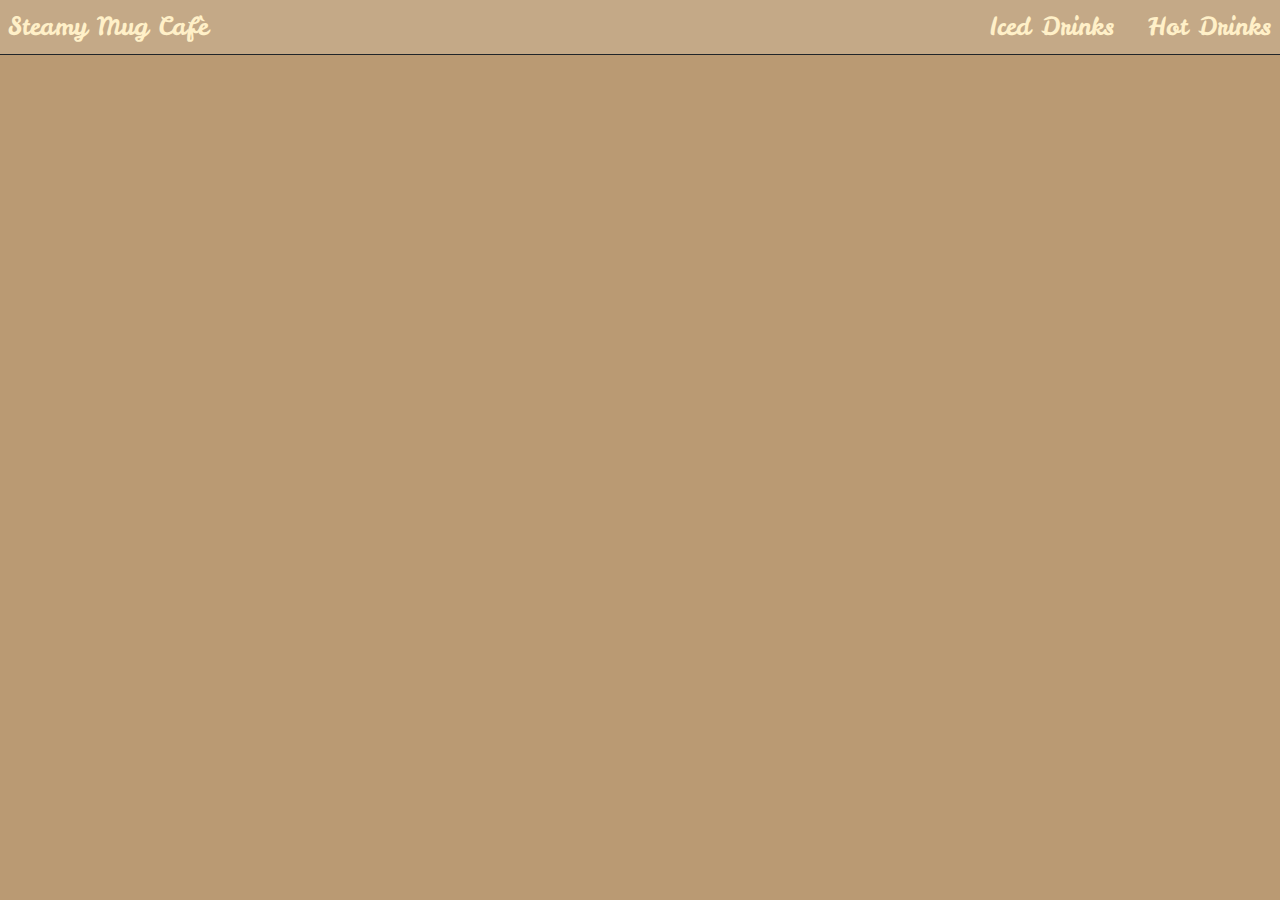
==== index.html @ b5d32241 "first commit" ====
<!doctype html>
<html lang="en">

<head>
    <meta charset="utf-8">
    <meta name="viewport" content="width=device-width, initial-scale=1">
    <title>Steamy Mug Cafè</title>
    <link href="https://cdn.jsdelivr.net/npm/bootstrap@5.3.3/dist/css/bootstrap.min.css" rel="stylesheet"
        integrity="sha384-QWTKZyjpPEjISv5WaRU9OFeRpok6YctnYmDr5pNlyT2bRjXh0JMhjY6hW+ALEwIH" crossorigin="anonymous">
    <link rel="stylesheet" href="/styles/style.css">
    <link rel="icon" href="./assets/smclogo2.png">
</head>

<body class="bgColor">
    <div class="row navcolor border border-dark border-top-0 border-start-0 border-end-0 gx-0">

        <div class="col-6">
            <p class="twntf text ps-2 m-0 py-2">
                Steamy Mug Cafè
            </p>
        </div>

        <div class="col-6 text-end">
            <div class="row">

                <div class="col">
                    <p class="twntf text m-0 py-2">
                        Iced Drinks
                    </p>
                </div>

                <div class="col-3 text-center">
                    <p class="twntf text m-0 py-2">
                        Hot Drinks
                    </p>
                </div>

            </div>
        </div>
    </div>








    <script src="https://cdn.jsdelivr.net/npm/bootstrap@5.3.3/dist/js/bootstrap.bundle.min.js"
        integrity="sha384-YvpcrYf0tY3lHB60NNkmXc5s9fDVZLESaAA55NDzOxhy9GkcIdslK1eN7N6jIeHz"
        crossorigin="anonymous"></script>
</body>

</html>
---- styles/style.css ----
/* 
Colors -

SteamyMugColor
#FFF0C8

BgColor
#BA9A73

FooterColor
#88653A

 */

@font-face {
    font-family: Leck;
    src: url(/fonts/Leckerli_One/LeckerliOne-Regular.ttf);
}

.bgColor{
    background-color: #BA9A73;
}

.navcolor{
    background-color: rgba(255, 255, 255, .15);
    z-index: -1;
}

.text{
    color: #fff0c8;
}

.twntf{
    font-size: 25px;
    font-family: Leck;
}
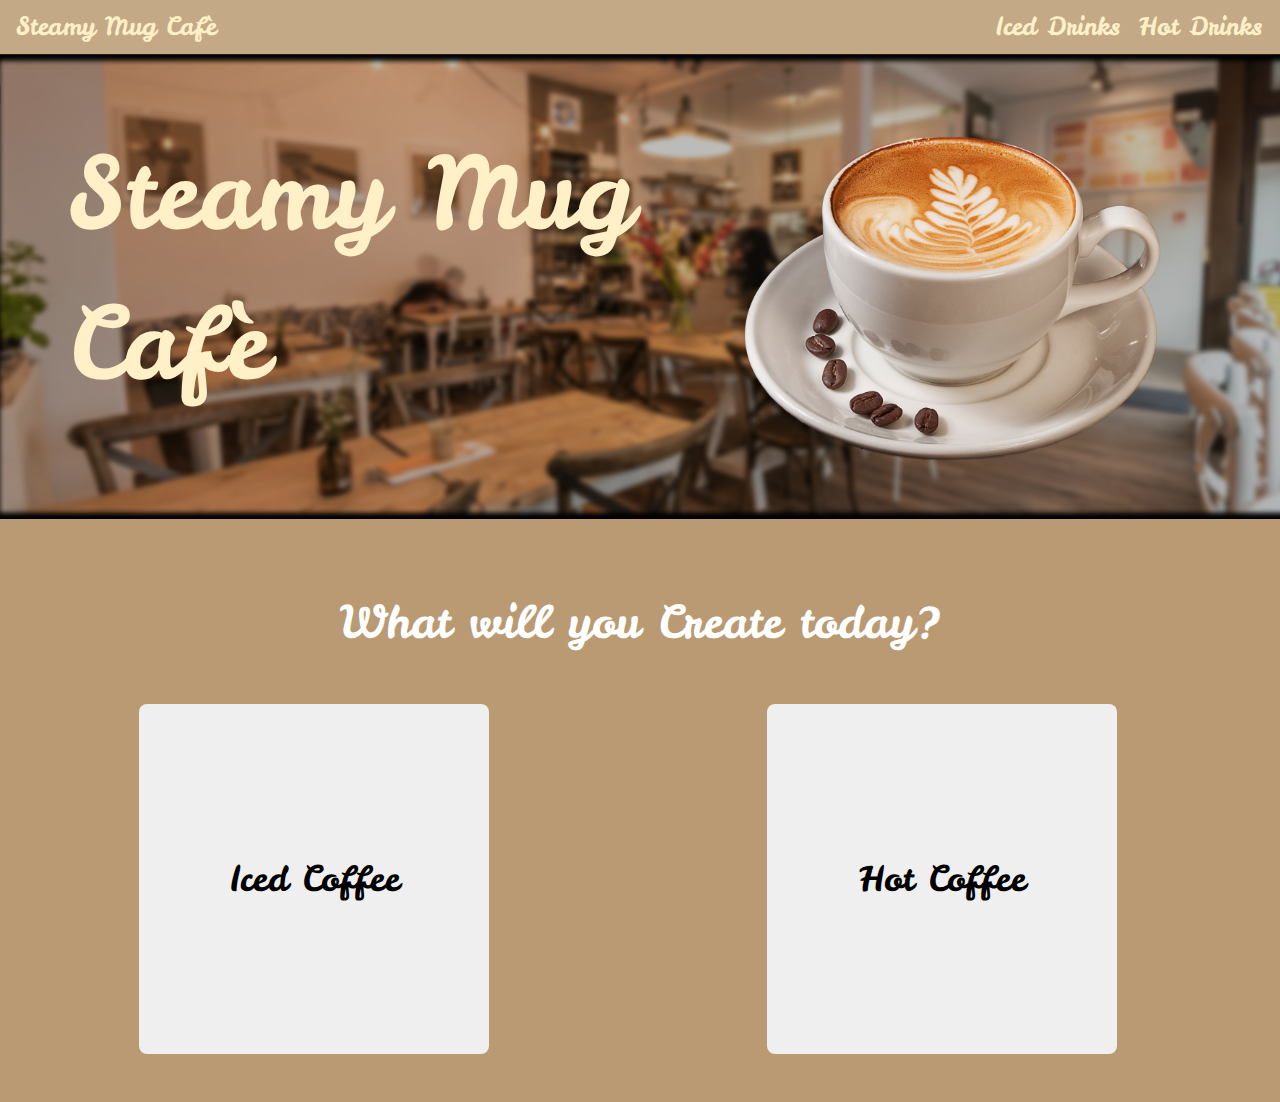
==== commit 47048e70: "workinggg" ====
--- a/index.html
+++ b/index.html
@@ -1,27 +1,27 @@
-<!doctype html>
+<!DOCTYPE html>
 <html lang="en">
 
 <head>
-    <meta charset="utf-8">
-    <meta name="viewport" content="width=device-width, initial-scale=1">
+    <meta charset="utf-8" />
+    <meta name="viewport" content="width=device-width, initial-scale=1" />
     <title>Steamy Mug Cafè</title>
     <link href="https://cdn.jsdelivr.net/npm/bootstrap@5.3.3/dist/css/bootstrap.min.css" rel="stylesheet"
-        integrity="sha384-QWTKZyjpPEjISv5WaRU9OFeRpok6YctnYmDr5pNlyT2bRjXh0JMhjY6hW+ALEwIH" crossorigin="anonymous">
-    <link rel="stylesheet" href="/styles/style.css">
-    <link rel="icon" href="./assets/smclogo2.png">
+        integrity="sha384-QWTKZyjpPEjISv5WaRU9OFeRpok6YctnYmDr5pNlyT2bRjXh0JMhjY6hW+ALEwIH" crossorigin="anonymous" />
+    <link rel="stylesheet" href="/styles/style.css" />
+    <link rel="icon" href="./assets/smclogo2.png" />
 </head>
 
 <body class="bgColor">
+
     <div class="row navcolor border border-dark border-top-0 border-start-0 border-end-0 gx-0">
-
         <div class="col-6">
-            <p class="twntf text ps-2 m-0 py-2">
+            <p class="twntf text ps-2 m-0 py-2 ps-3">
                 Steamy Mug Cafè
             </p>
         </div>
 
         <div class="col-6 text-end">
-            <div class="row">
+            <div class="row gx-0">
 
                 <div class="col">
                     <p class="twntf text m-0 py-2">
@@ -41,10 +41,40 @@
 
 
 
+    <div class="container-fluid heroimg d-flex align-items-center">
+        <div class="row gx-0 w-100">
+            <div class="col-6">
+                <p class="herotxt text-start ps-5 ms-2">
+                    Steamy Mug Cafè
+                </p>
+            </div>
+            <div class="col-6 text-center">
+                <img src="/assets/LatteArt.png" class="latte" alt="">
+            </div>
+        </div>
+    </div>
+    
+    <div class="row gx-0 pb-5">
+        <div class="col fourtf text-center pt-5 pb-5">
+            What will you Create today?
+        </div>
+        <div class="row text-center">
+            <div class="col">
+                <button class="border-0 rounded-3 hotcold">
+                    Iced Coffee
+                </button>
+            </div>
+            <div class="col">
+                <button class="border-0 rounded-3 hotcold">
+                    Hot Coffee
+                </button>
+            </div>
+        </div>
+    </div>
 
-
-
-
+    <div class="row">
+        
+    </div>
 
     <script src="https://cdn.jsdelivr.net/npm/bootstrap@5.3.3/dist/js/bootstrap.bundle.min.js"
         integrity="sha384-YvpcrYf0tY3lHB60NNkmXc5s9fDVZLESaAA55NDzOxhy9GkcIdslK1eN7N6jIeHz"
--- a/styles/style.css
+++ b/styles/style.css
@@ -33,4 +33,33 @@
 .twntf{
     font-size: 25px;
     font-family: Leck;
+}
+
+.heroimg{
+    background-image: url(/assets/SMCheroimg2.png);
+    height: 54vh;
+    background-repeat: no-repeat;
+}
+
+.fourtf{
+    font-size: 45px;
+    font-family: Leck;
+    color: white;
+}
+
+.herotxt{
+    font-size: 100px;
+    color:  #FFF0C8;
+    font-family: Leck;
+}
+
+.latte{
+    height: 40vh;
+}
+
+.hotcold{
+    width: 350px;
+    height: 350px;
+    font-family: Leck;
+    font-size: 35px;
 }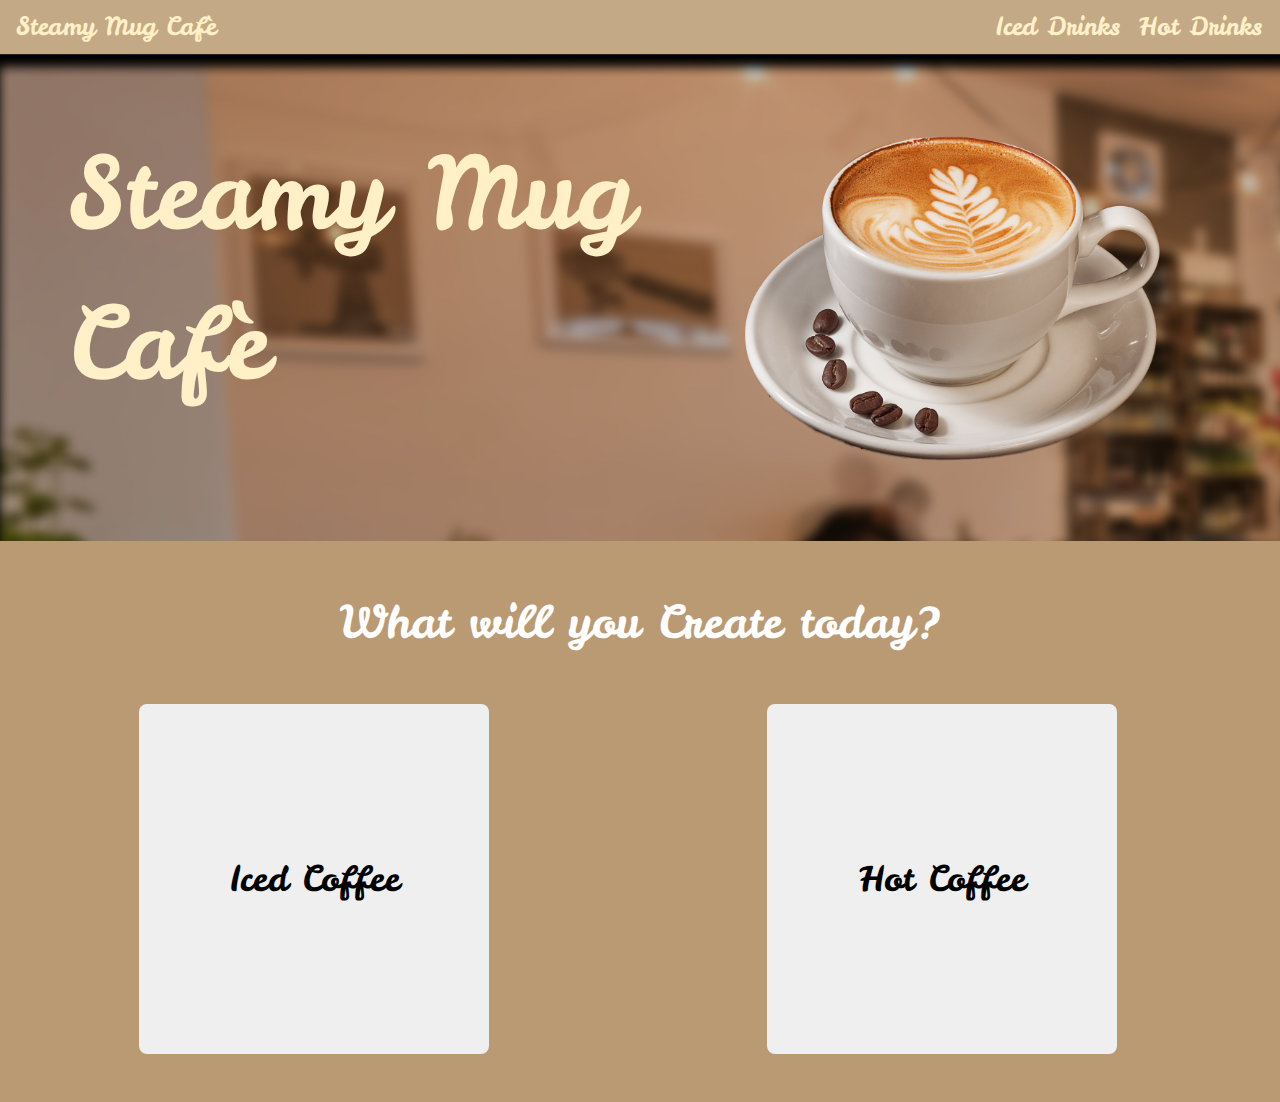
==== commit 491a8b8d: "heroimgchanges" ====
--- a/index.html
+++ b/index.html
@@ -45,11 +45,11 @@
         <div class="row gx-0 w-100">
             <div class="col-6">
                 <p class="herotxt text-start ps-5 ms-2">
-                    Steamy Mug Cafè
+                    Steamy Mug <br> Cafè
                 </p>
             </div>
             <div class="col-6 text-center">
-                <img src="/assets/LatteArt.png" class="latte" alt="">
+                <img src="/assets/LatteArt.png" class="latte img-fluid" alt="">
             </div>
         </div>
     </div>
@@ -73,7 +73,7 @@
     </div>
 
     <div class="row">
-        
+
     </div>
 
     <script src="https://cdn.jsdelivr.net/npm/bootstrap@5.3.3/dist/js/bootstrap.bundle.min.js"
--- a/styles/style.css
+++ b/styles/style.css
@@ -36,7 +36,7 @@
 }
 
 .heroimg{
-    background-image: url(/assets/SMCheroimg2.png);
+    background-image: url(/assets/SMCheroimg.png);
     height: 54vh;
     background-repeat: no-repeat;
 }
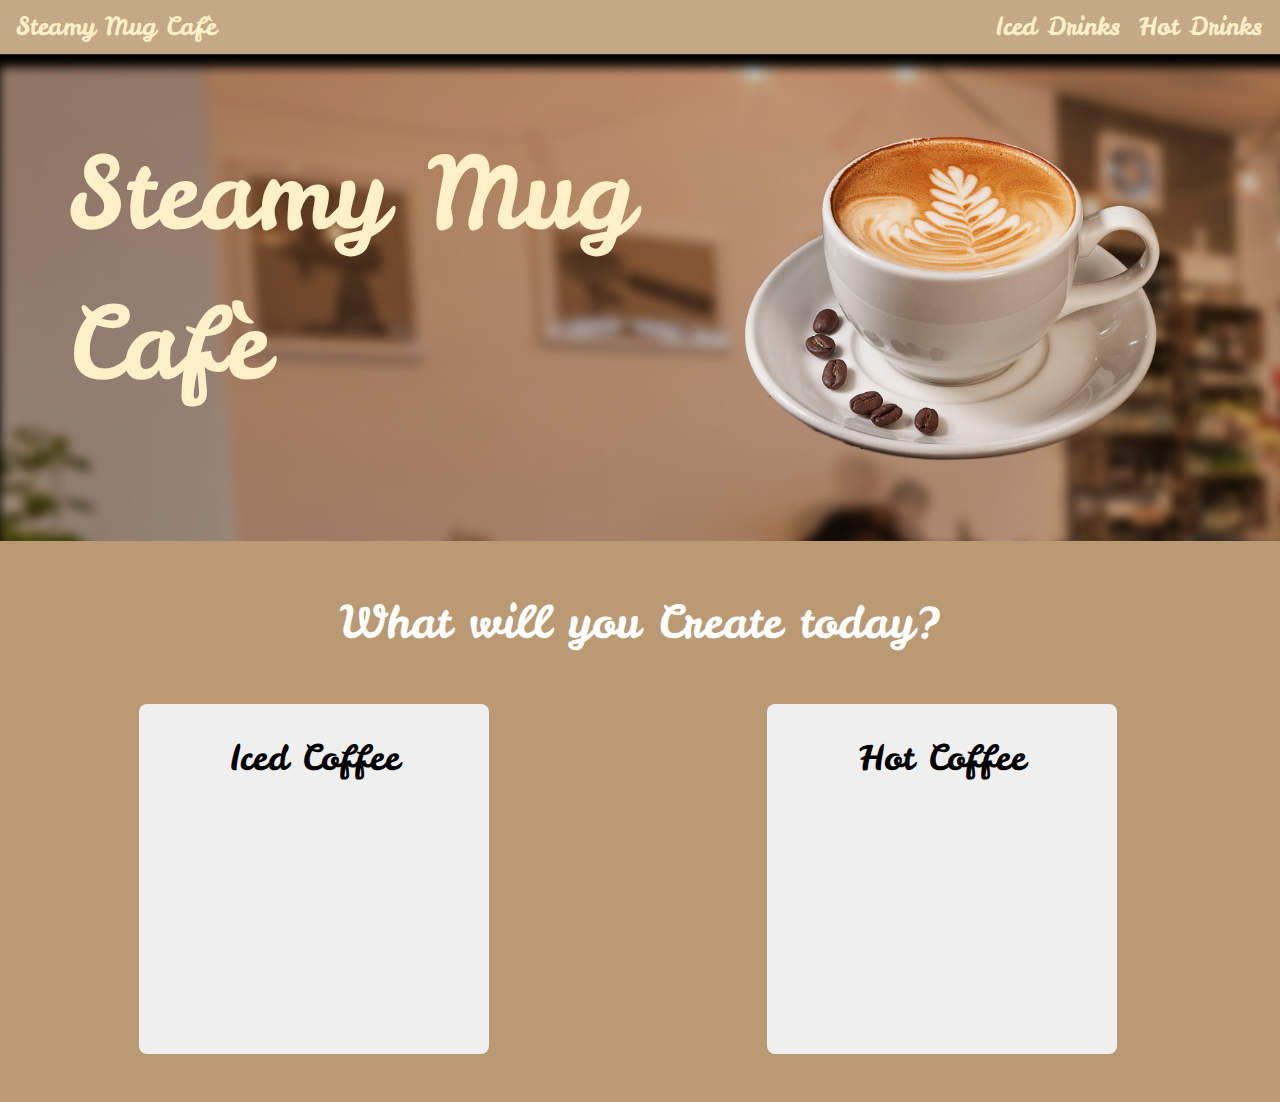
==== commit 6a9cfcca: "Fixedboxes" ====
--- a/index.html
+++ b/index.html
@@ -61,12 +61,16 @@
         <div class="row text-center">
             <div class="col">
                 <button class="border-0 rounded-3 hotcold">
-                    Iced Coffee
+                    <p class="temptxt">
+                        Iced Coffee
+                    </p>
                 </button>
             </div>
             <div class="col">
                 <button class="border-0 rounded-3 hotcold">
-                    Hot Coffee
+                    <p class="temptxt">
+                        Hot Coffee
+                    </p>
                 </button>
             </div>
         </div>
--- a/styles/style.css
+++ b/styles/style.css
@@ -62,4 +62,8 @@
     height: 350px;
     font-family: Leck;
     font-size: 35px;
+}
+
+.temptxt{
+    padding-bottom: 225px;
 }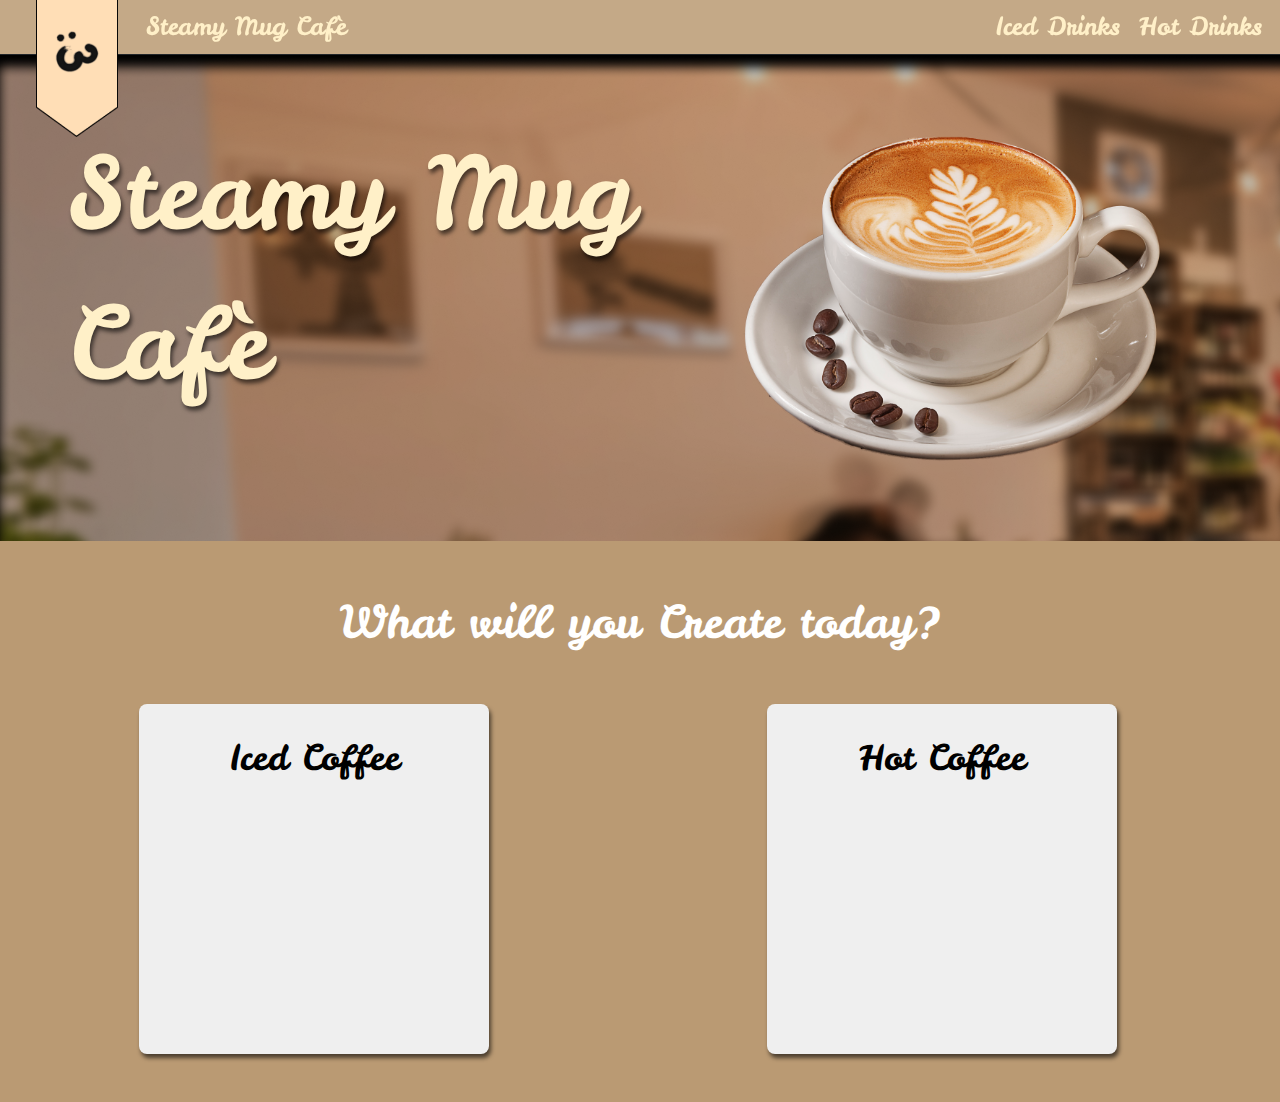
==== commit f14ebb03: "Navbar done & Dropshadow added more soon :3" ====
--- a/index.html
+++ b/index.html
@@ -13,11 +13,18 @@
 
 <body class="bgColor">
 
-    <div class="row navcolor border border-dark border-top-0 border-start-0 border-end-0 gx-0">
+    <div class="row navcolor border border-dark border-top-0 border-start-0 border-end-0 gx-0 sticky">
+
         <div class="col-6">
-            <p class="twntf text ps-2 m-0 py-2 ps-3">
-                Steamy Mug Cafè
-            </p>
+            <div class="row position-absolute">
+                <img src="./assets/SMCBanner.png" width="130px" class="annoyingbanner px-0 ps-5" alt="">
+                <div class="col">
+                    <p class="twntf text ps-2 m-0 py-2 ps-3">
+                        Steamy Mug Cafè
+                    </p>
+                </div>
+
+            </div>
         </div>
 
         <div class="col-6 text-end">
@@ -53,21 +60,21 @@
             </div>
         </div>
     </div>
-    
+
     <div class="row gx-0 pb-5">
         <div class="col fourtf text-center pt-5 pb-5">
             What will you Create today?
         </div>
         <div class="row text-center">
             <div class="col">
-                <button class="border-0 rounded-3 hotcold">
+                <button class="border-0 rounded-3 hotcold boxshadow">
                     <p class="temptxt">
                         Iced Coffee
                     </p>
                 </button>
             </div>
             <div class="col">
-                <button class="border-0 rounded-3 hotcold">
+                <button class="border-0 rounded-3 hotcold boxshadow">
                     <p class="temptxt">
                         Hot Coffee
                     </p>
@@ -76,8 +83,10 @@
         </div>
     </div>
 
-    <div class="row">
+    <div class="row footcolor text-center">
+        <div class="col">
 
+        </div>
     </div>
 
     <script src="https://cdn.jsdelivr.net/npm/bootstrap@5.3.3/dist/js/bootstrap.bundle.min.js"
--- a/styles/style.css
+++ b/styles/style.css
@@ -26,6 +26,10 @@
     z-index: -1;
 }
 
+.footcolor{
+    background-color: #88653A;
+}
+
 .text{
     color: #fff0c8;
 }
@@ -33,6 +37,15 @@
 .twntf{
     font-size: 25px;
     font-family: Leck;
+}
+
+.tf{
+    font-size: 35px;
+    font-family: Leck;
+}
+
+.white{
+    color: white;
 }
 
 .heroimg{
@@ -51,6 +64,7 @@
     font-size: 100px;
     color:  #FFF0C8;
     font-family: Leck;
+    text-shadow: 2px 4px 4px rgba(0,0,0,0.6);
 }
 
 .latte{
@@ -66,4 +80,20 @@
 
 .temptxt{
     padding-bottom: 225px;
+}
+
+.sticky {
+    position: -webkit-sticky;
+    position: sticky;
+    top: 0;
+    z-index: 1000;
+  }
+
+.annoyingbanner{
+    position: relative;
+    width: 130px;
+}
+
+.boxshadow{
+    box-shadow: 2px 4px 4px rgba(0,0,0,0.6);
 }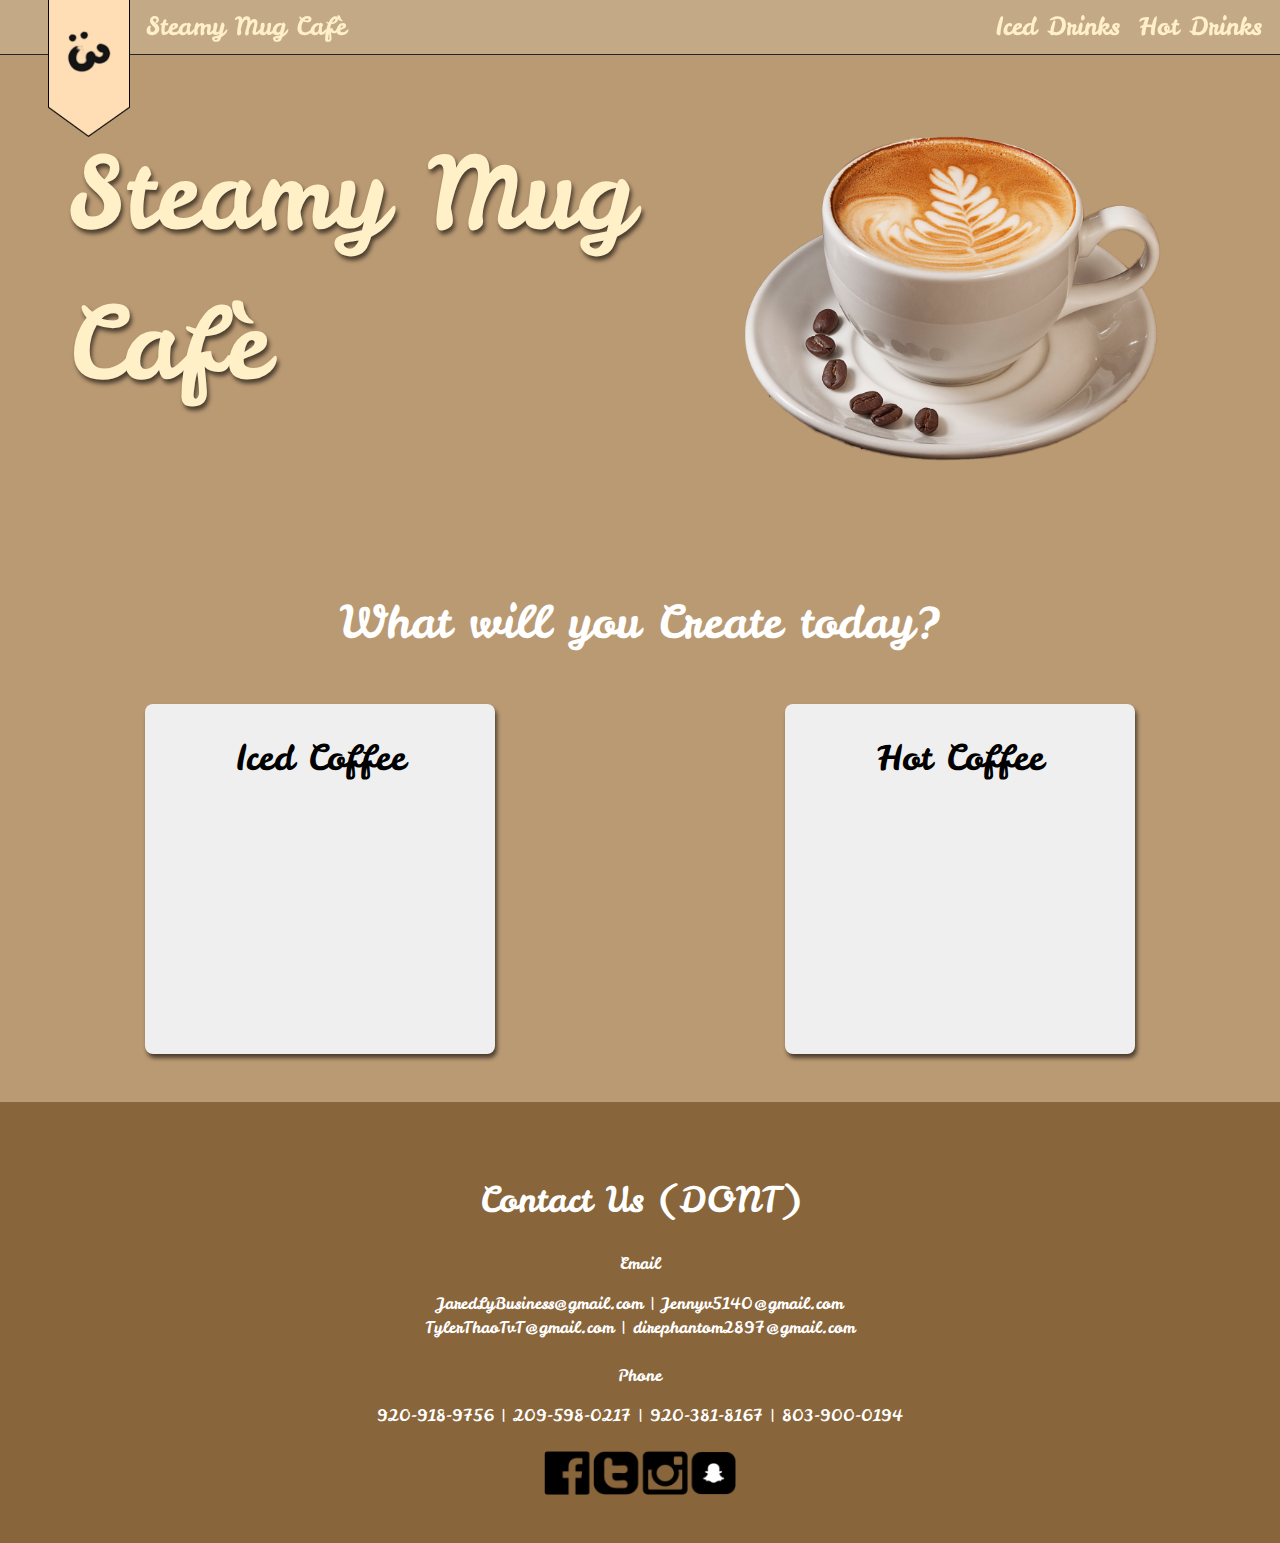
==== commit 3f4462d4: "pages/buttons working and updated images" ====
--- a/index.html
+++ b/index.html
@@ -16,12 +16,14 @@
     <div class="row navcolor border border-dark border-top-0 border-start-0 border-end-0 gx-0 sticky">
 
         <div class="col-6">
-            <div class="row position-absolute">
+            <div class="row position-absolute gx-0">
                 <img src="./assets/SMCBanner.png" width="130px" class="annoyingbanner px-0 ps-5" alt="">
                 <div class="col">
-                    <p class="twntf text ps-2 m-0 py-2 ps-3">
-                        Steamy Mug Cafè
-                    </p>
+                    <a href="/index.html" class="nolink">
+                        <p class="twntf text ps-2 m-0 py-2 ps-3">
+                            Steamy Mug Cafè
+                        </p>
+                    </a>
                 </div>
 
             </div>
@@ -31,15 +33,19 @@
             <div class="row gx-0">
 
                 <div class="col">
-                    <p class="twntf text m-0 py-2">
-                        Iced Drinks
-                    </p>
+                    <a href="/pages/iced.html" class="nolink">
+                        <p class="twntf text m-0 py-2">
+                            Iced Drinks
+                        </p>
+                    </a>
                 </div>
 
                 <div class="col-3 text-center">
-                    <p class="twntf text m-0 py-2">
-                        Hot Drinks
-                    </p>
+                    <a href="/pages/hot.html" class="nolink">
+                        <p class="twntf text m-0 py-2">
+                            Hot Drinks
+                        </p>
+                    </a>
                 </div>
 
             </div>
@@ -65,27 +71,52 @@
         <div class="col fourtf text-center pt-5 pb-5">
             What will you Create today?
         </div>
-        <div class="row text-center">
+        <div class="row text-center gx-0">
             <div class="col">
-                <button class="border-0 rounded-3 hotcold boxshadow">
-                    <p class="temptxt">
-                        Iced Coffee
-                    </p>
-                </button>
+                <a href="/pages/iced.html">
+                    <button class="border-0 rounded-3 hotcold boxshadow">
+                        <p class="temptxt">
+                            Iced Coffee
+                        </p>
+                    </button>
+                </a>
             </div>
             <div class="col">
-                <button class="border-0 rounded-3 hotcold boxshadow">
-                    <p class="temptxt">
-                        Hot Coffee
-                    </p>
-                </button>
+                <a href="/pages/hot.html">
+                    <button class="border-0 rounded-3 hotcold boxshadow">
+                        <p class="temptxt">
+                            Hot Coffee
+                        </p>
+                    </button>
+                </a>
             </div>
         </div>
     </div>
 
-    <div class="row footcolor text-center">
-        <div class="col">
-
+    <div class="row footcolor white text-center pt-5 gx-0">
+        <div class="col-12 tf py-4">
+            Contact Us (DONT)
+        </div>
+        <div class="col-12 white pb-2">
+            <p>
+                Email
+            </p>
+            <p>
+                JaredLyBusiness@gmail.com | Jennyv5140@gmail.com
+                <br>
+                TylerThaoTvT@gmail.com | direphantom2897@gmail.com
+            </p>
+        </div>
+        <div class="col-12 white pb-2">
+            <p>
+                Phone
+            </p>
+            <p>
+                920-918-9756 | 209-598-0217 | 920-381-8167 | 803-900-0194
+            </p>
+        </div>
+        <div class="col-12 pb-5">
+            <img src="./assets/smcfooterimg.png" width="15%" alt="">
         </div>
     </div>
 
--- a/styles/style.css
+++ b/styles/style.css
@@ -32,6 +32,7 @@
 
 .text{
     color: #fff0c8;
+    font-family: Leck;
 }
 
 .twntf{
@@ -46,10 +47,11 @@
 
 .white{
     color: white;
+    font-family: Leck;
 }
 
 .heroimg{
-    background-image: url(/assets/SMCheroimg.png);
+    background-image: url(/assets/smcherobg.png);
     height: 54vh;
     background-repeat: no-repeat;
 }
@@ -96,4 +98,12 @@
 
 .boxshadow{
     box-shadow: 2px 4px 4px rgba(0,0,0,0.6);
+}
+
+.nolink{
+    text-decoration: none;
+}
+
+.fd{
+    font-size: 50px;
 }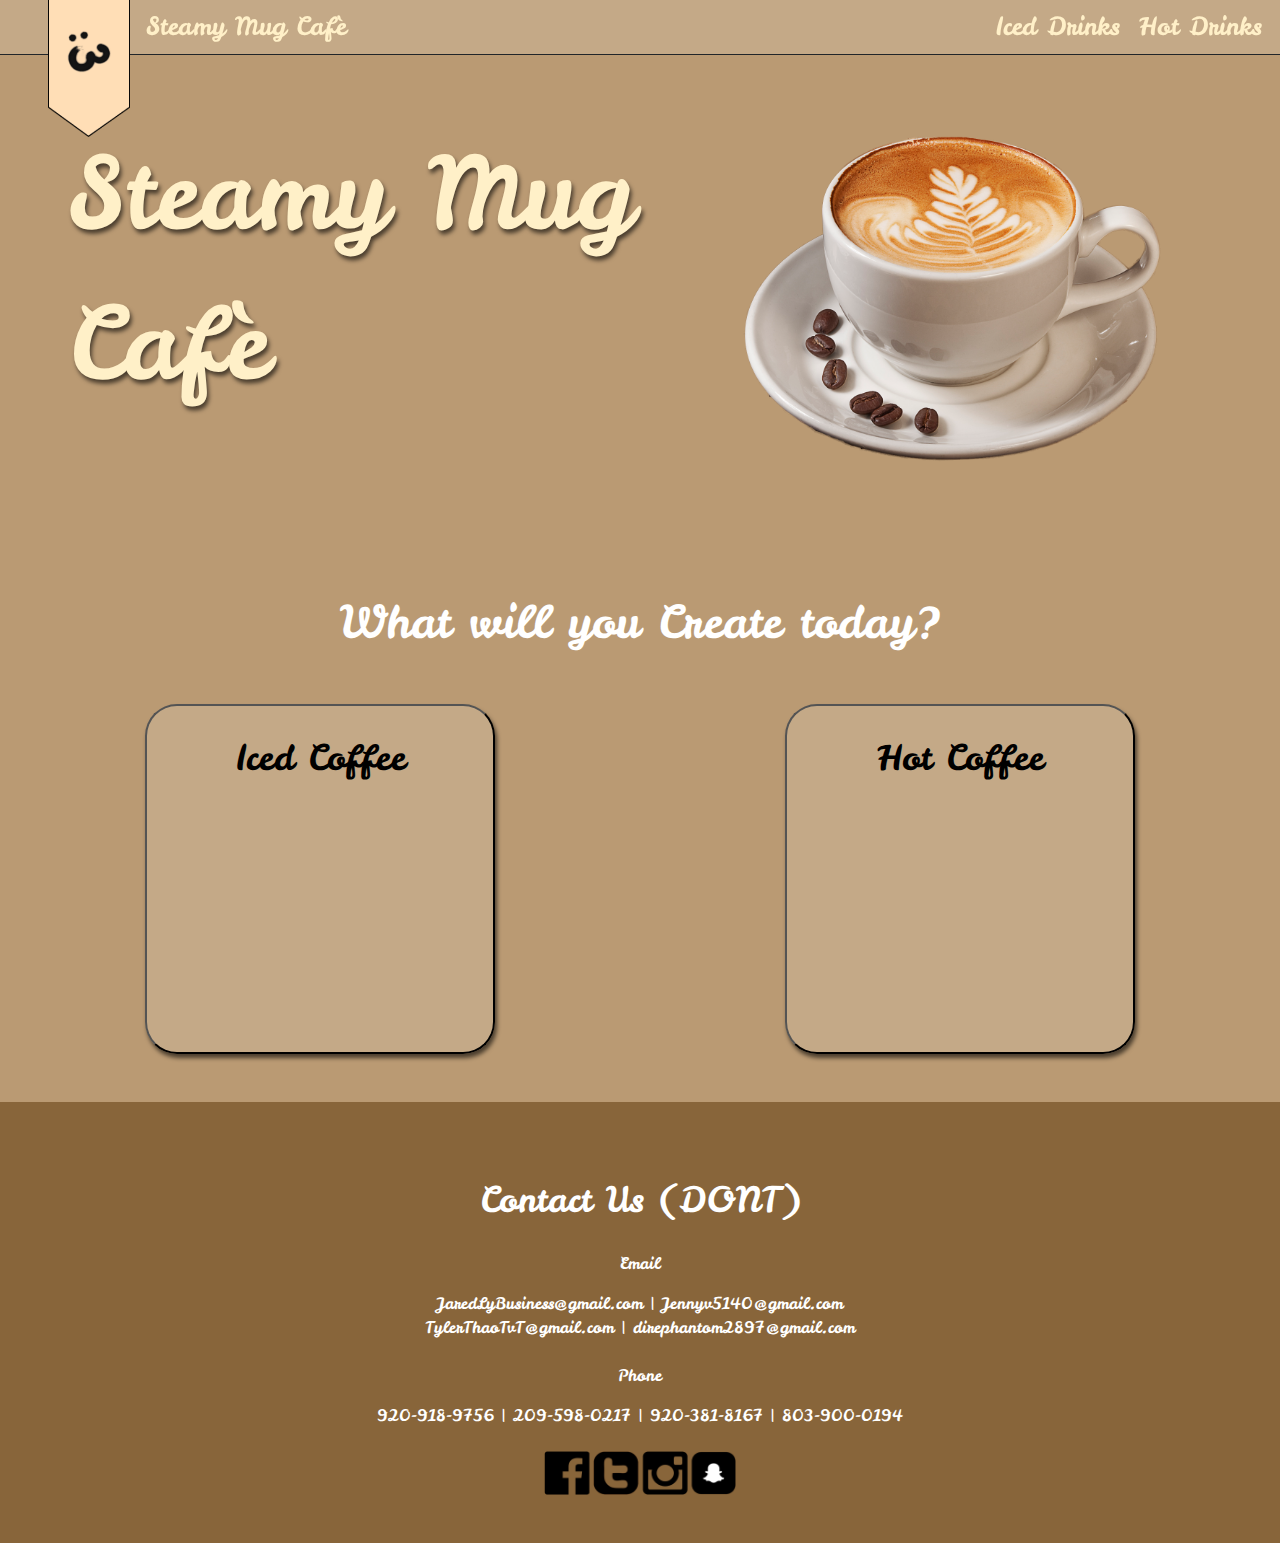
==== commit 8eba744a: "hover effects added with box color changes" ====
--- a/index.html
+++ b/index.html
@@ -74,7 +74,7 @@
         <div class="row text-center gx-0">
             <div class="col">
                 <a href="/pages/iced.html">
-                    <button class="border-0 rounded-3 hotcold boxshadow">
+                    <button class= "rounded-5 hotcold boxshadow coldbtnhover">
                         <p class="temptxt">
                             Iced Coffee
                         </p>
@@ -83,7 +83,7 @@
             </div>
             <div class="col">
                 <a href="/pages/hot.html">
-                    <button class="border-0 rounded-3 hotcold boxshadow">
+                    <button class="rounded-5 hotcold boxshadow hotbtnhover">
                         <p class="temptxt">
                             Hot Coffee
                         </p>
--- a/styles/style.css
+++ b/styles/style.css
@@ -17,70 +17,70 @@
     src: url(/fonts/Leckerli_One/LeckerliOne-Regular.ttf);
 }
 
-.bgColor{
+.bgColor {
     background-color: #BA9A73;
 }
 
-.navcolor{
+.navcolor {
     background-color: rgba(255, 255, 255, .15);
     z-index: -1;
 }
 
-.footcolor{
+.footcolor {
     background-color: #88653A;
 }
 
-.text{
+.text {
     color: #fff0c8;
     font-family: Leck;
 }
 
-.twntf{
+.twntf {
     font-size: 25px;
     font-family: Leck;
 }
 
-.tf{
+.tf {
     font-size: 35px;
     font-family: Leck;
 }
 
-.white{
+.white {
     color: white;
     font-family: Leck;
 }
 
-.heroimg{
+.heroimg {
     background-image: url(/assets/smcherobg.png);
     height: 54vh;
     background-repeat: no-repeat;
 }
 
-.fourtf{
+.fourtf {
     font-size: 45px;
     font-family: Leck;
     color: white;
 }
 
-.herotxt{
+.herotxt {
     font-size: 100px;
-    color:  #FFF0C8;
+    color: #FFF0C8;
     font-family: Leck;
-    text-shadow: 2px 4px 4px rgba(0,0,0,0.6);
+    text-shadow: 2px 4px 4px rgba(0, 0, 0, 0.6);
 }
 
-.latte{
+.latte {
     height: 40vh;
 }
 
-.hotcold{
+.hotcold {
     width: 350px;
     height: 350px;
     font-family: Leck;
     font-size: 35px;
 }
 
-.temptxt{
+.temptxt {
     padding-bottom: 225px;
 }
 
@@ -89,21 +89,42 @@
     position: sticky;
     top: 0;
     z-index: 1000;
-  }
+}
 
-.annoyingbanner{
+.annoyingbanner {
     position: relative;
     width: 130px;
 }
 
-.boxshadow{
-    box-shadow: 2px 4px 4px rgba(0,0,0,0.6);
+.boxshadow {
+    box-shadow: 2px 4px 4px rgba(0, 0, 0, 0.6);
+    background-color: rgba(255, 255, 255, .15);
 }
 
-.nolink{
+.nolink {
     text-decoration: none;
 }
 
-.fd{
+.fd {
     font-size: 50px;
+}
+
+.hotbtnhover:hover {
+    animation: hot 2s linear alternate infinite;
+}
+
+@keyframes hot {
+    0% { border-color: red; }
+    50% { border-color: orange; }
+    100% { border-color: yellow; }
+}
+
+.coldbtnhover:hover {
+    animation: cold 2s linear alternate infinite;
+}
+
+@keyframes cold {
+    0% { border-color: blue; }
+    50% { border-color: skyblue; }
+    100% { border-color: azure }
 }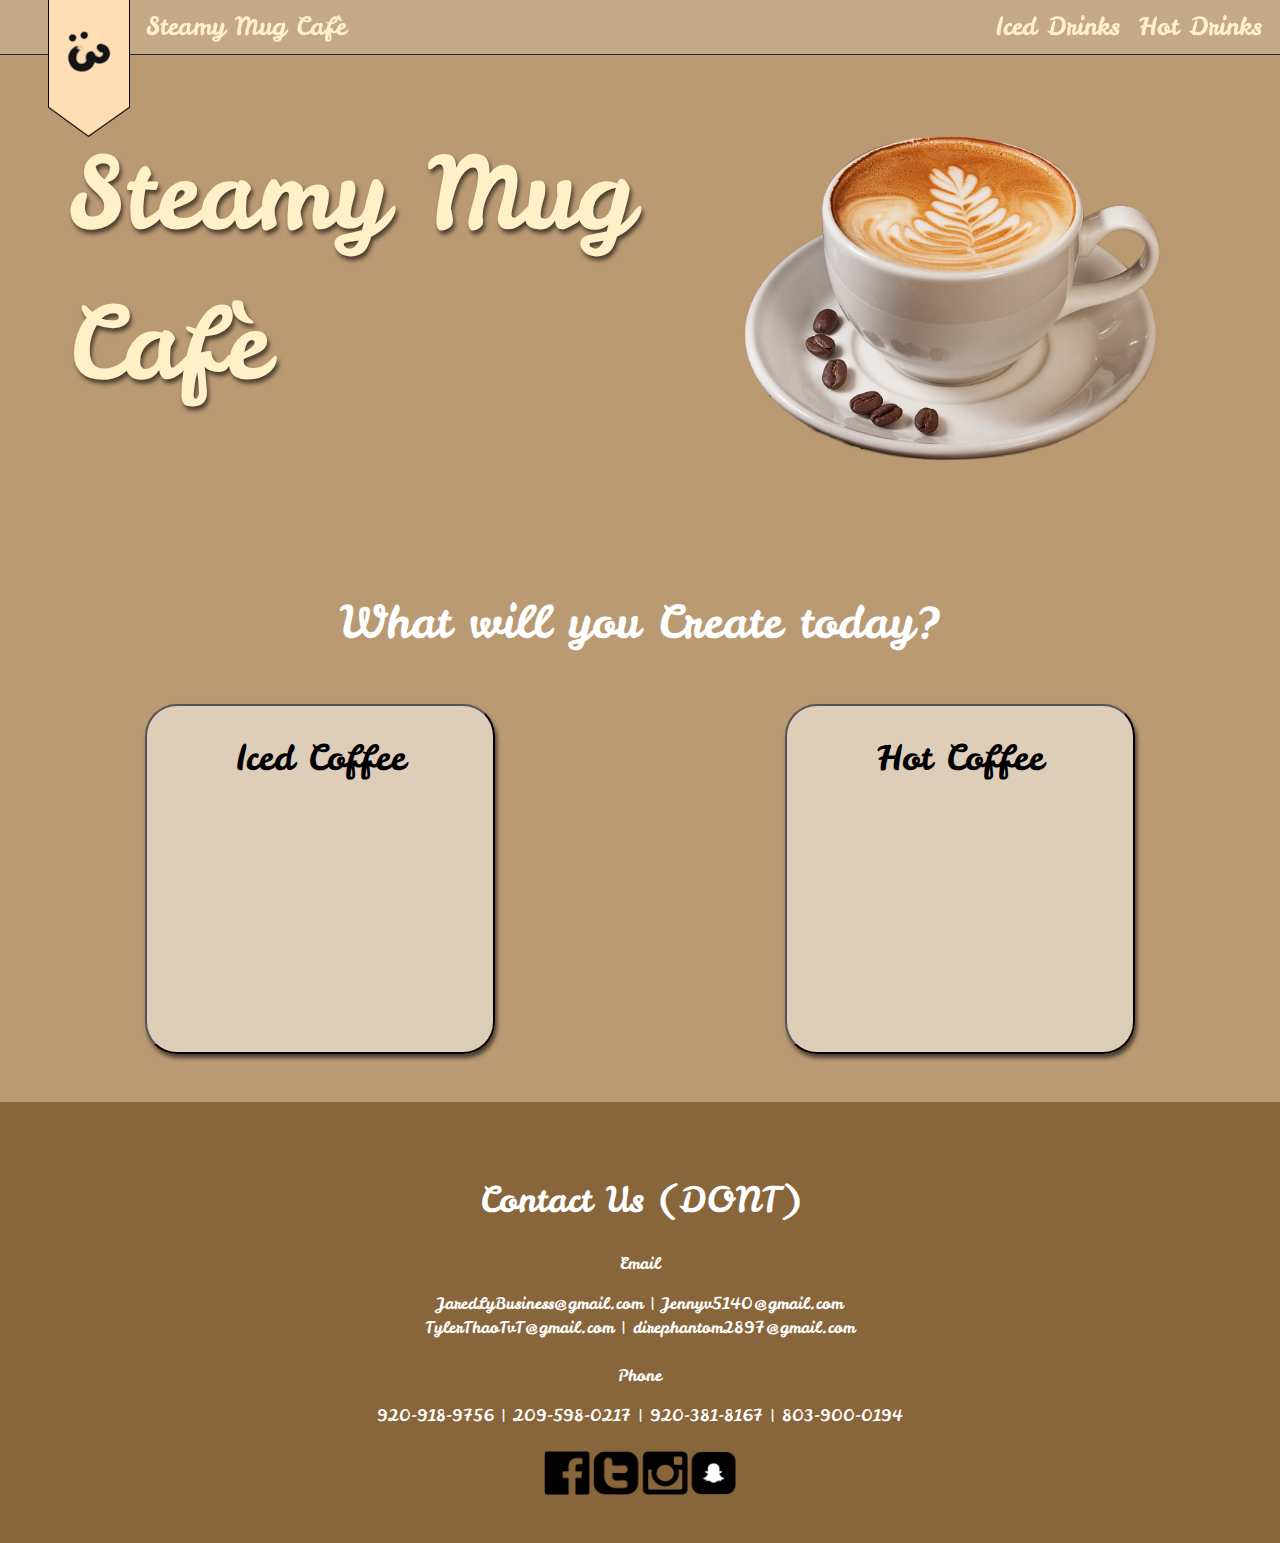
==== commit 157e2832: "js added with fetch added but hidden (not finished)" ====
--- a/index.html
+++ b/index.html
@@ -74,7 +74,7 @@
         <div class="row text-center gx-0">
             <div class="col">
                 <a href="/pages/iced.html">
-                    <button class= "rounded-5 hotcold boxshadow coldbtnhover">
+                    <button id="icedbtn" class= "rounded-5 hotcold boxshadow coldbtnhover">
                         <p class="temptxt">
                             Iced Coffee
                         </p>
@@ -83,7 +83,7 @@
             </div>
             <div class="col">
                 <a href="/pages/hot.html">
-                    <button class="rounded-5 hotcold boxshadow hotbtnhover">
+                    <button id="hotbtn" class="rounded-5 hotcold boxshadow hotbtnhover">
                         <p class="temptxt">
                             Hot Coffee
                         </p>
@@ -123,6 +123,7 @@
     <script src="https://cdn.jsdelivr.net/npm/bootstrap@5.3.3/dist/js/bootstrap.bundle.min.js"
         integrity="sha384-YvpcrYf0tY3lHB60NNkmXc5s9fDVZLESaAA55NDzOxhy9GkcIdslK1eN7N6jIeHz"
         crossorigin="anonymous"></script>
+    <script src="/apps/app.js"></script>
 </body>
 
 </html>--- a/styles/style.css
+++ b/styles/style.css
@@ -15,6 +15,10 @@
 @font-face {
     font-family: Leck;
     src: url(/fonts/Leckerli_One/LeckerliOne-Regular.ttf);
+}
+
+.font{
+    font-family: Leck;
 }
 
 .bgColor {
@@ -98,7 +102,7 @@
 
 .boxshadow {
     box-shadow: 2px 4px 4px rgba(0, 0, 0, 0.6);
-    background-color: rgba(255, 255, 255, .15);
+    background-color: rgba(255, 255, 255, .5);
 }
 
 .nolink {
@@ -127,4 +131,28 @@
     0% { border-color: blue; }
     50% { border-color: skyblue; }
     100% { border-color: azure }
+}
+
+.coffeeBg{
+    background-color: white;
+}
+
+.coffee1Margin{
+    margin-left: 85px;
+    margin-right: 100px;
+}
+
+.coffee2Margin{
+    margin-left: 100px;
+    margin-right: 85px;
+}
+
+.thir{
+    font-size: 30px;
+    font-family: Leck;
+}
+
+.twenty{
+    font-size: 20px;
+    font-family: Leck;
 }